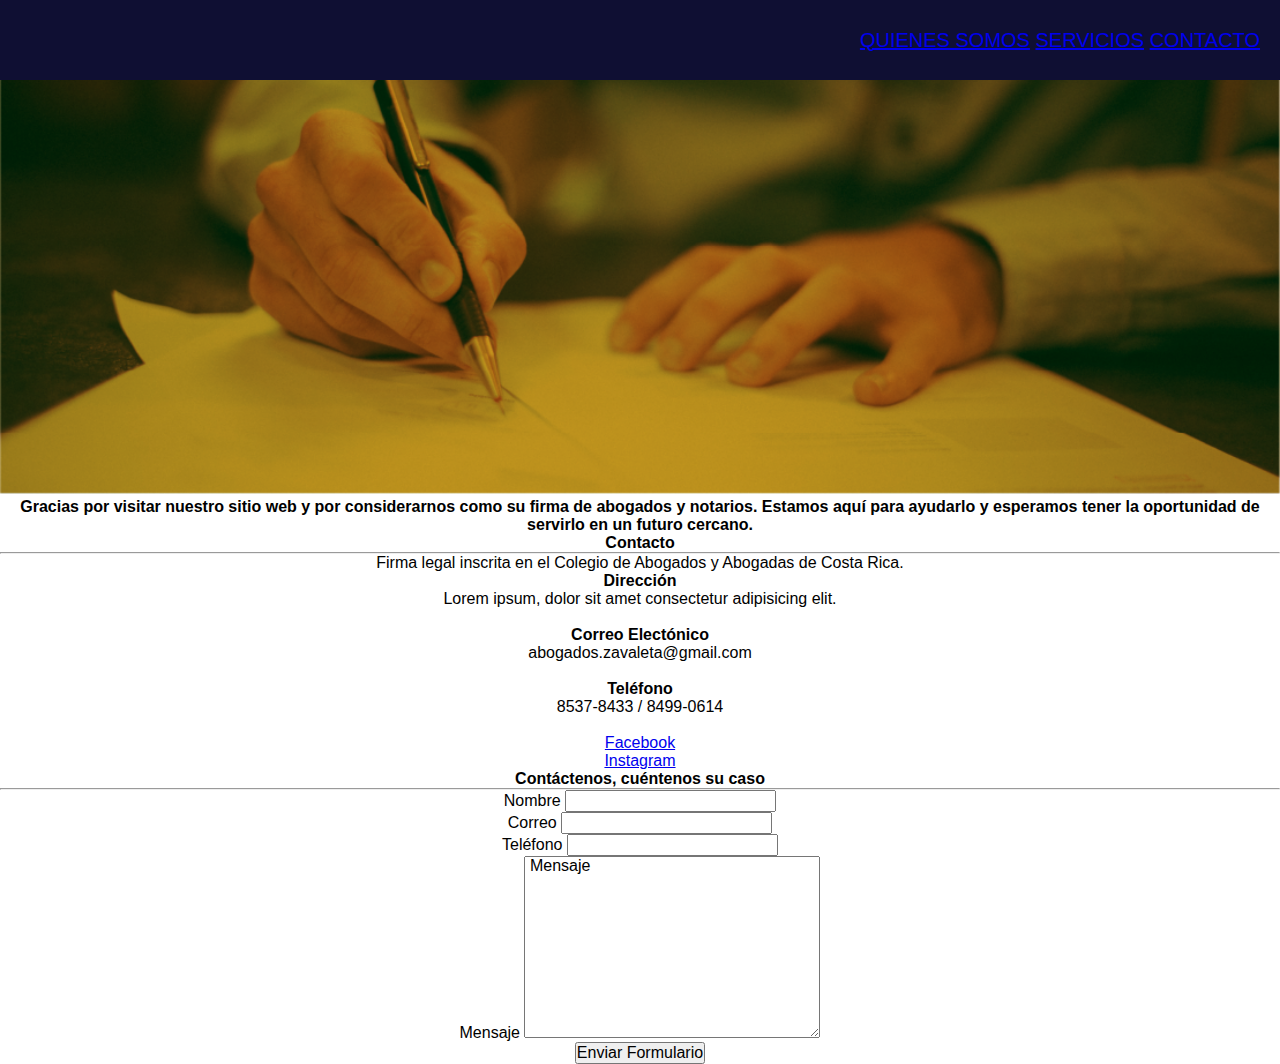
==== html/contacto.html @ 47564feb "first commit" ====
<!DOCTYPE html>
<html lang="en">
<head>
    <meta charset="UTF-8">
    <meta http-equiv="X-UA-Compatible" content="IE=edge">
    <meta name="viewport" content="width=device-width, initial-scale=1.0">
    <link rel="stylesheet" href="../styles/style1.css">
    <title>Contacto</title>
</head>
<body>
    <header>
        <div class="head">
            
            <div class="logo">
                <a href="./assets/imagenes/logo header.png"></a>
            </div>
            <nav class="navbar">
                    <a href="./html/quienes somos.html">Quienes Somos</a>
                    <a href="./html/servicios.html">Servicios</a>
                    <a href="./html/contacto.html">Contacto</a>
            </nav>
        </div>
    </header>
    <main>
        <section>
            <img src="../assets/imagenes/Recurso 13.png" width="100%" alt="">
            <h3>Gracias por visitar nuestro sitio web y por considerarnos como su firma de abogados y notarios. Estamos aquí para ayudarlo y esperamos tener la oportunidad de servirlo en un futuro cercano.</h3>
        </section>
        <section>
            <h2>Contacto</h2>
            <hr>
            <p>Firma legal inscrita en el Colegio de Abogados y Abogadas de Costa Rica.</p>
        </section>
        <section>
            <h4>Dirección</h4>
            <p>Lorem ipsum, dolor sit amet consectetur adipisicing elit.</p>
            <br>
            <h4>Correo Electónico</h4>
            <p>abogados.zavaleta@gmail.com</p>
            <br>
            <h4>Teléfono</h4>
            <p>8537-8433 / 8499-0614</p>
            <br>
            <a href="#">Facebook</a>
            <br>
            <a href="#">Instagram</a>
        </section>
    
        <section>
                <h2>Contáctenos, cuéntenos su caso</h2>
                <hr>
                <form action="">
                    <label for="nombre">Nombre</label>
                    <input type="text" id="nombre" name="nombre">
                    <br>
                    <label for="correo">Correo</label>
                    <input type="text" id="correo" name="correo">
                    <br>
                    <label for="tel">Teléfono</label>
                    <input type="text" id="tel" name="tel">
                    <br>
                    <label for="msj">Mensaje</label>
                    <textarea name="msj" id="msj" cols="30" rows="10" placeholder="Maximo 10 palabras"> Mensaje</textarea>
                    <br>
                    <button type="submit">Enviar Formulario</button>
                </form>
        </section>
    </main>
    
</body>
</html>
---- styles/style1.css ----
*{
    margin: 0;
    padding: 0;
	box-sizing: border-box;
	font-size: 100%;
	vertical-align: baseline;
}

body{
	text-align: center;
	font-family: sans-serif;
}

.header{
    display: flex;
	justify-content: center;
    align-items: center;
}

.head{
	display: flex;
	align-items: center;
	justify-content: space-between;
	height: 80px;
	background: #0F0F33;
	position: fixed;
	width: 100%;
	z-index: 100;
}

.header .logo{
	margin: 0;
	padding: 25px 30px;
}

.navbar{
	display: flex;
	margin-right: 10x;
}

.logo{
	margin-left: 30px;
	height: 100px;
}

.navbar{
	display: block;
	padding: 23px 20px;
	color: #fff;
	text-transform: uppercase;
	font-size: 20px;
}

.banner{
	width: 100%;
}

*{
    
    font-family: 'Work Sans', sans-serif;

}

h1{
    font-family: 'WorkSans';
}
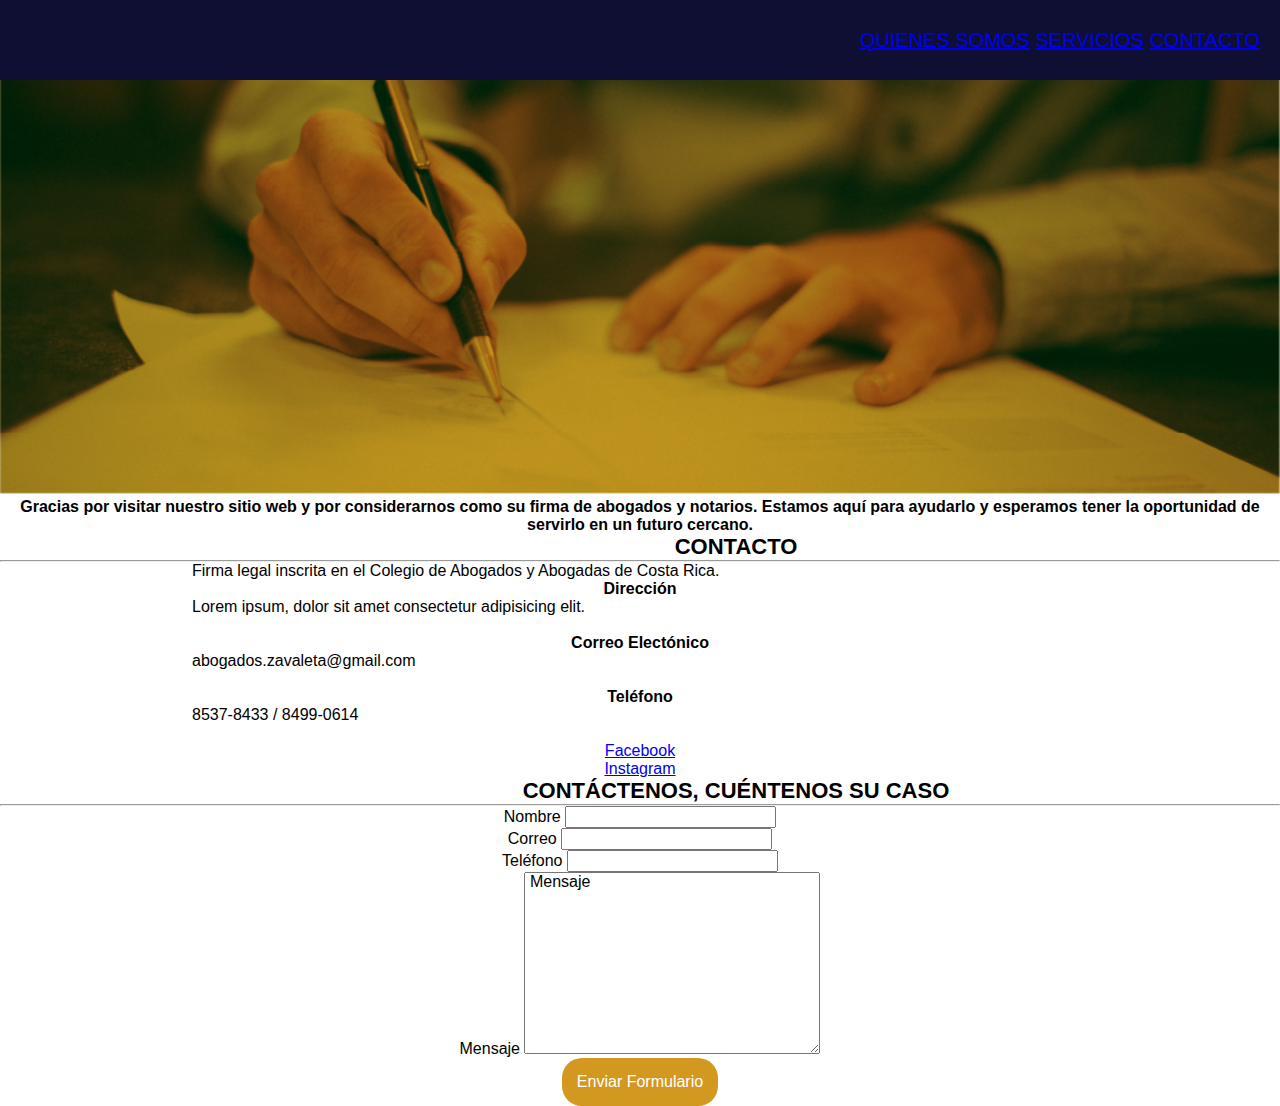
==== commit 54f61f88: "-m cambios proyecto git push" ====
--- a/html/contacto.html
+++ b/html/contacto.html
@@ -62,7 +62,7 @@
                     <label for="msj">Mensaje</label>
                     <textarea name="msj" id="msj" cols="30" rows="10" placeholder="Maximo 10 palabras"> Mensaje</textarea>
                     <br>
-                    <button type="submit">Enviar Formulario</button>
+                    <button class="button" type="submit">Enviar Formulario</button>
                 </form>
         </section>
     </main>
--- a/styles/style1.css
+++ b/styles/style1.css
@@ -53,14 +53,40 @@
 
 .banner{
 	width: 100%;
+	padding-bottom: 40px;
 }
 
 *{
-    
     font-family: 'Work Sans', sans-serif;
-
 }
 
 h1{
     font-family: 'WorkSans';
-}+}
+
+h2{
+	font-size: 22px;
+	padding-left: 15%;
+	font-style: normal;
+	text-transform: uppercase;
+}
+
+p{
+	padding-left: 15%;
+	font-size: 16px;
+	text-align: justify;
+	padding-right: 20%;
+}
+
+.seccion1{
+	text-size-adjust: 20px;
+}
+
+.button{
+	border: none;
+	background-color: #D39820;
+	color: #fff;
+	padding: 15px 15px;
+	border-radius: 20px;
+	font-size: 16px;
+}
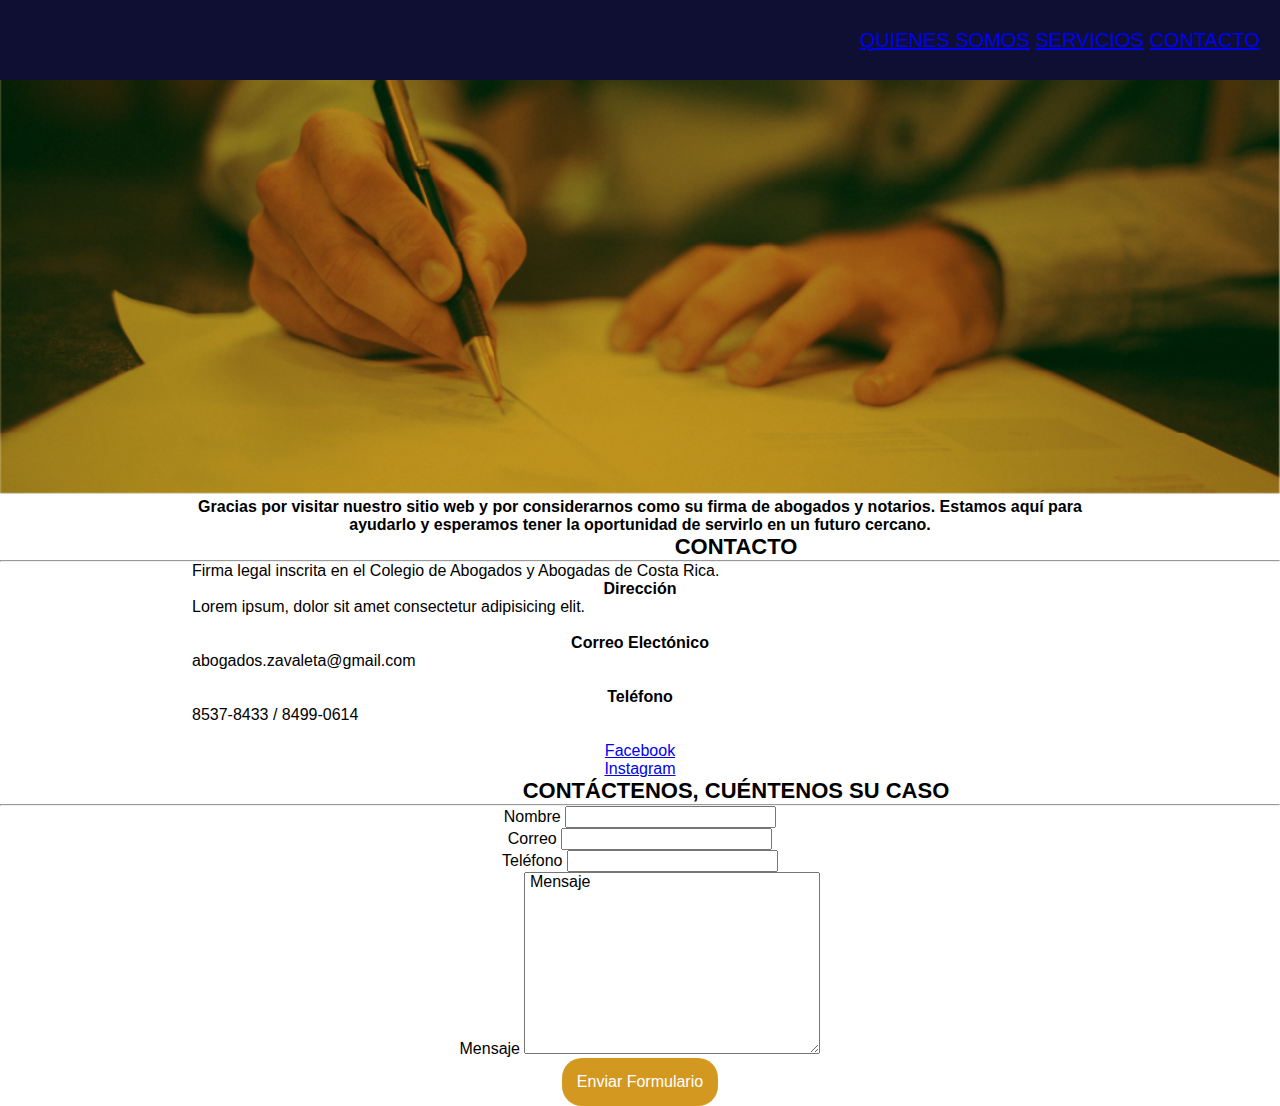
==== commit f2b50d76: "arregle logo en menu" ====
--- a/html/contacto.html
+++ b/html/contacto.html
@@ -12,7 +12,7 @@
         <div class="head">
             
             <div class="logo">
-                <a href="./assets/imagenes/logo header.png"></a>
+                <a href="#index"><img src="./assets/imagenes/logo header.png" alt=""></a>
             </div>
             <nav class="navbar">
                     <a href="./html/quienes somos.html">Quienes Somos</a>
--- a/styles/style1.css
+++ b/styles/style1.css
@@ -71,11 +71,19 @@
 	text-transform: uppercase;
 }
 
+h3{
+	font-size: 16px;
+	padding-left: 15%;
+	padding-right: 15%;
+
+}
+
 p{
 	padding-left: 15%;
+	padding-right: 15%;
 	font-size: 16px;
 	text-align: justify;
-	padding-right: 20%;
+	
 }
 
 .seccion1{
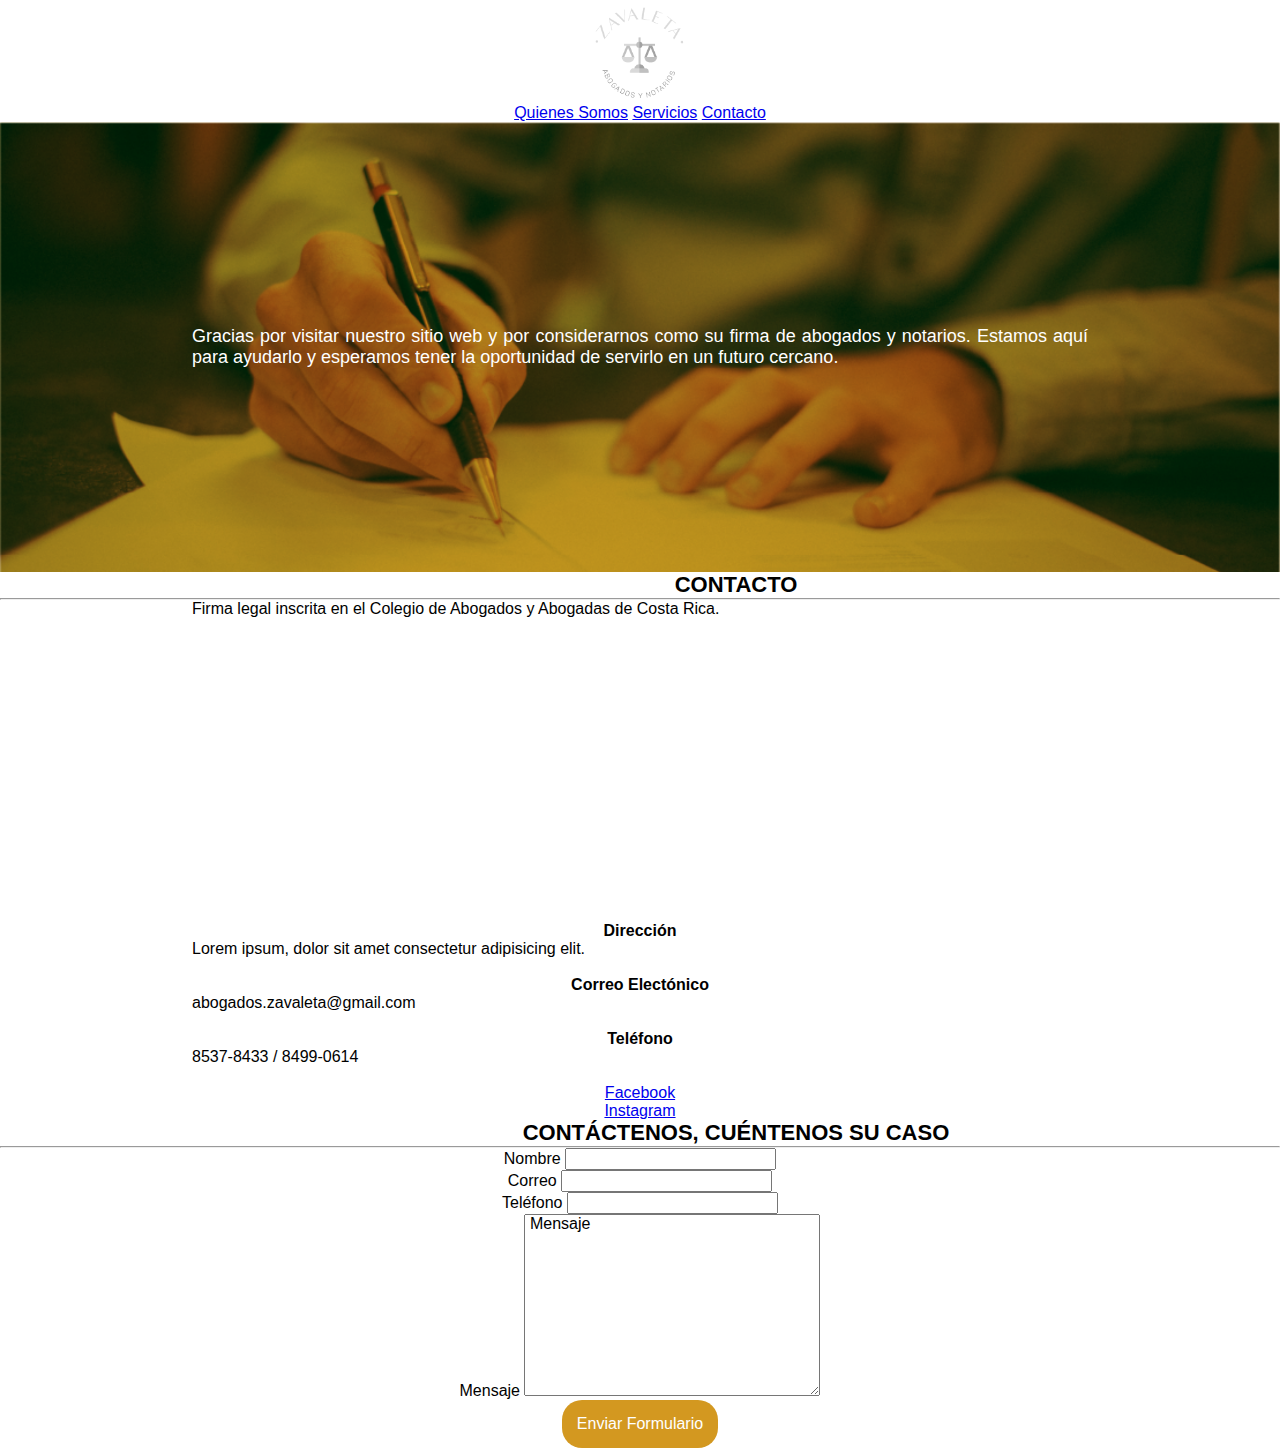
==== commit dc22e905: "index cambios" ====
--- a/html/contacto.html
+++ b/html/contacto.html
@@ -12,18 +12,18 @@
         <div class="head">
             
             <div class="logo">
-                <a href="#index"><img src="./assets/imagenes/logo header.png" alt=""></a>
+                <a href="../index.html"><img src="../assets/imagenes/logo header.png" height="100px" alt=""></a>
             </div>
             <nav class="navbar">
-                    <a href="./html/quienes somos.html">Quienes Somos</a>
-                    <a href="./html/servicios.html">Servicios</a>
-                    <a href="./html/contacto.html">Contacto</a>
+                    <a href="../html/quienes somos.html">Quienes Somos</a>
+                    <a href="../html/servicios.html">Servicios</a>
+                    <a href="#">Contacto</a>
             </nav>
         </div>
     </header>
     <main>
         <section>
-            <img src="../assets/imagenes/Recurso 13.png" width="100%" alt="">
+            <div class="imagen-banner2">
             <h3>Gracias por visitar nuestro sitio web y por considerarnos como su firma de abogados y notarios. Estamos aquí para ayudarlo y esperamos tener la oportunidad de servirlo en un futuro cercano.</h3>
         </section>
         <section>
@@ -32,6 +32,7 @@
             <p>Firma legal inscrita en el Colegio de Abogados y Abogadas de Costa Rica.</p>
         </section>
         <section>
+            <iframe src="https://www.google.com/maps/embed?pb=!1m14!1m12!1m3!1d245.55983317809864!2d-84.2136245927042!3d10.020379930048243!2m3!1f0!2f0!3f0!3m2!1i1024!2i768!4f13.1!5e0!3m2!1ses!2scr!4v1685131759514!5m2!1ses!2scr" width="400" height="300" style="border:0;" allowfullscreen="" loading="lazy" referrerpolicy="no-referrer-when-downgrade"></iframe>
             <h4>Dirección</h4>
             <p>Lorem ipsum, dolor sit amet consectetur adipisicing elit.</p>
             <br>
@@ -46,7 +47,7 @@
             <a href="#">Instagram</a>
         </section>
     
-        <section>
+        <section id="contact-form">
                 <h2>Contáctenos, cuéntenos su caso</h2>
                 <hr>
                 <form action="">
--- a/styles/style1.css
+++ b/styles/style1.css
@@ -1,54 +1,48 @@
 *{
     margin: 0;
     padding: 0;
-	box-sizing: border-box;
 	font-size: 100%;
-	vertical-align: baseline;
 }
 
-body{
-	text-align: center;
-	font-family: sans-serif;
+*{
+    font-family: 'Work Sans', sans-serif;
+}
+
+.main-container{
+    max-width: 1200px;
+    width: 90%;
+    height: inherit;
 }
 
 .header{
+	height: 150px;
+	width: 100%;
+	background-color: #0F0F33;
     display: flex;
+    align-items: center;
 	justify-content: center;
-    align-items: center;
 }
 
-.head{
+.header .main-container nav{
 	display: flex;
+	flex-direction: row;
+	height: inherit;
+	width: 100%;
+	justify-content: flex-end ;
 	align-items: center;
-	justify-content: space-between;
-	height: 80px;
-	background: #0F0F33;
-	position: fixed;
-	width: 100%;
-	z-index: 100;
 }
 
-.header .logo{
-	margin: 0;
-	padding: 25px 30px;
+header .main-container nav ul{
+    list-style: none;
+    display: inline;
+}
+header .main-container nav ul li{
+    display: inline;
 }
 
-.navbar{
-	display: flex;
-	margin-right: 10x;
-}
-
-.logo{
-	margin-left: 30px;
-	height: 100px;
-}
-
-.navbar{
-	display: block;
-	padding: 23px 20px;
-	color: #fff;
-	text-transform: uppercase;
-	font-size: 20px;
+header .main-container nav ul li a{
+    color: #0F0F33;
+    padding: 19px;
 }
 
 .banner{
@@ -56,10 +50,11 @@
 	padding-bottom: 40px;
 }
 
-*{
-    font-family: 'Work Sans', sans-serif;
+
+body{
+	text-align: center;
+	font-family: sans-serif;
 }
-
 h1{
     font-family: 'WorkSans';
 }
@@ -72,9 +67,13 @@
 }
 
 h3{
-	font-size: 16px;
+	font-size: 18px;
+	font-style: normal;
 	padding-left: 15%;
 	padding-right: 15%;
+	color: #fff;
+	font-weight: 300;
+	text-align: justify;
 
 }
 
@@ -98,3 +97,62 @@
 	border-radius: 20px;
 	font-size: 16px;
 }
+
+.imagen-banner{
+	background-image: url("../assets/imagenes/banner\ 2.png");
+	width: 100%;
+	height: 450px;
+	background-repeat: no-repeat;
+	background-size: cover;
+	display: flex;
+    justify-content: center;
+    align-items: center;
+
+}
+
+
+.imagen-banner2{
+	background-image: url("../assets/imagenes/Recurso\ 13.png");
+	width: 100%;
+	height: 450px;
+	background-repeat: no-repeat;
+	background-size: cover;
+	display: flex;
+    justify-content: center;
+    align-items: center;
+}
+
+
+.imagen-banner3{
+	background-image: url("../assets/imagenes/banner\ 3.png");
+	width: 100%;
+	height: 450px;
+	background-repeat: no-repeat;
+	background-size: cover;
+	display: flex;
+    justify-content: center;
+    align-items: center;
+}
+
+*hr { 
+	display: block;
+	margin-top: 0.5em;
+	margin-bottom: 0.5em;
+	border-style: inset;
+	border-width: 1px;
+	color: #0F0F33;
+  }
+
+
+.contact-form{
+	background-color: #9a999f51;
+	font-family: sans-serif;
+    font-size: 16px;
+    display: block;
+    padding: 10px;
+    margin: 15px;
+    width: 800px;
+    resize: none;
+    border-radius: 10px;
+    outline: none;
+}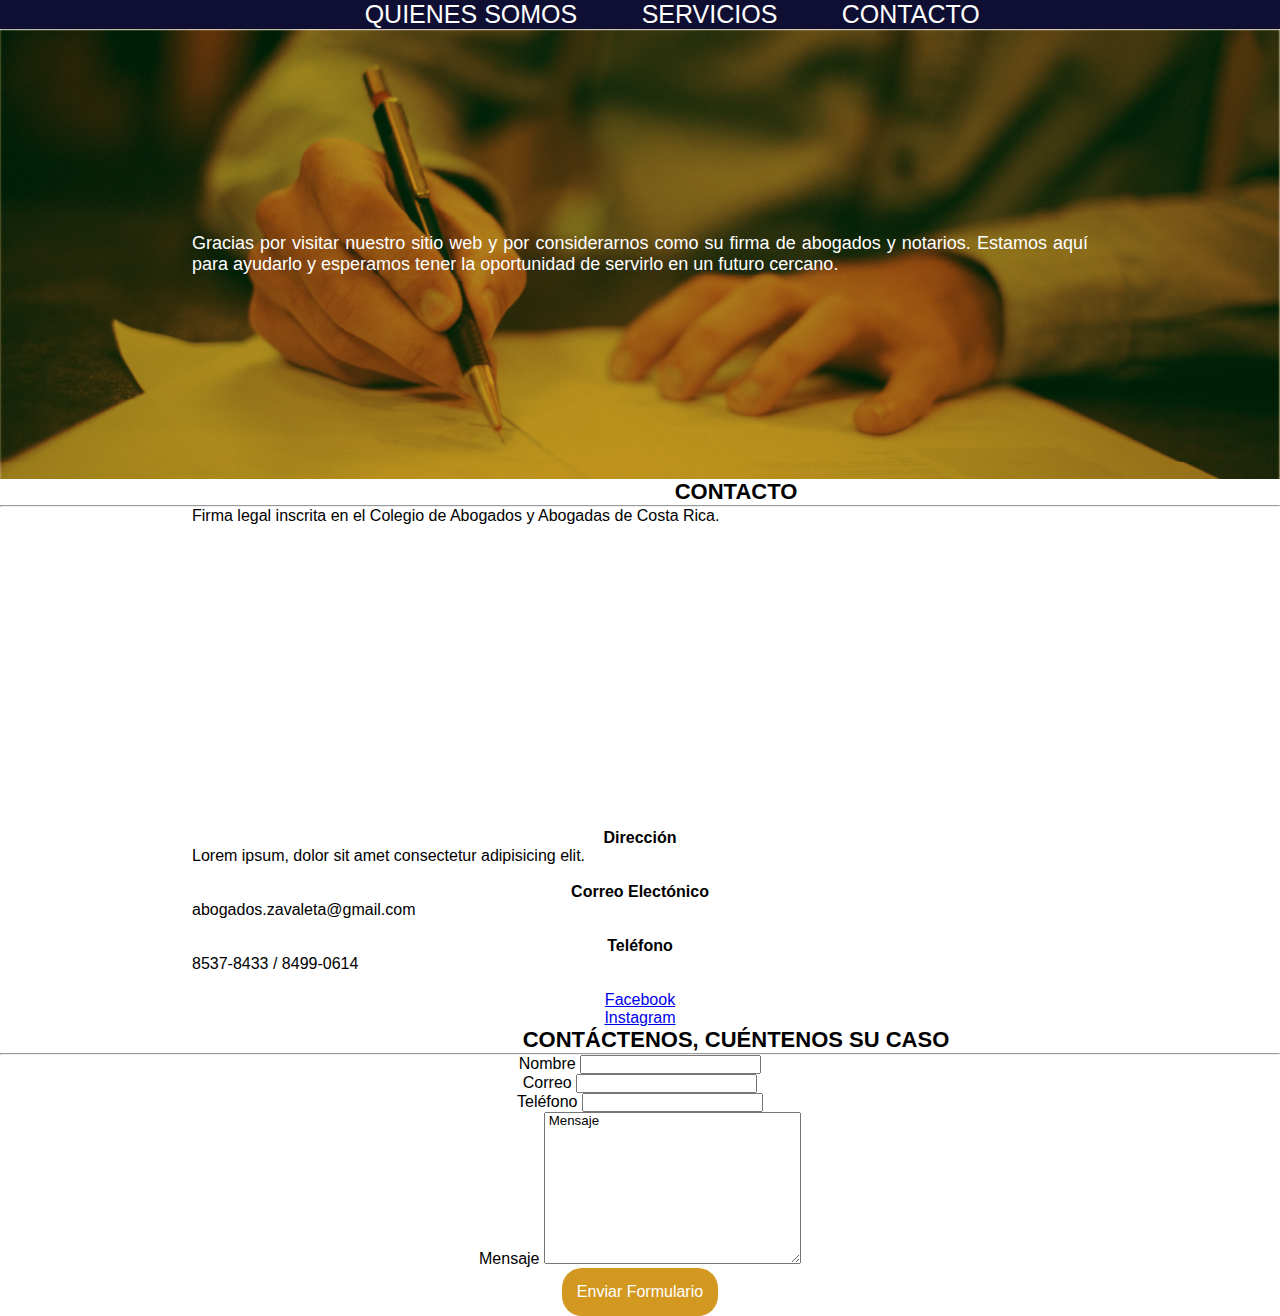
==== commit 0722d56d: "cmabios inicio" ====
--- a/html/contacto.html
+++ b/html/contacto.html
@@ -9,15 +9,14 @@
 </head>
 <body>
     <header>
-        <div class="head">
-            
-            <div class="logo">
-                <a href="../index.html"><img src="../assets/imagenes/logo header.png" height="100px" alt=""></a>
-            </div>
-            <nav class="navbar">
-                    <a href="../html/quienes somos.html">Quienes Somos</a>
-                    <a href="../html/servicios.html">Servicios</a>
-                    <a href="#">Contacto</a>
+        <div class="main-container">
+            <nav>
+                <ul>
+                    <li><a href="../index.html"><img src="./assets/imagenes/logo header.png" height="100px" alt=""></a></li>
+                    <li><a href="../html/quienes somos.html">Quienes Somos</a> </li>
+                    <li><a href="../html/servicios.html">Servicios</a></li>
+                    <li><a href="#">Contacto</a></li>
+                </ul>    
             </nav>
         </div>
     </header>
--- a/styles/style1.css
+++ b/styles/style1.css
@@ -1,17 +1,18 @@
 *{
     margin: 0;
     padding: 0;
-	font-size: 100%;
+	font-family: 'Work Sans', sans-serif;
 }
 
-*{
-    font-family: 'Work Sans', sans-serif;
+.main-title{
+    font-size: 25px;
+    font-weight: bold;
 }
 
 .main-container{
-    max-width: 1200px;
-    width: 90%;
+    width: 100%;
     height: inherit;
+	background-color: #0F0F33;
 }
 
 .header{
@@ -34,15 +35,19 @@
 
 header .main-container nav ul{
     list-style: none;
-    display: inline;
+    display: inline-block;
 }
 header .main-container nav ul li{
     display: inline;
 }
 
 header .main-container nav ul li a{
-    color: #0F0F33;
-    padding: 19px;
+    color: #ffffff;
+	font-size: 25px;
+	font-weight: 300;
+    padding: 30px;
+	text-decoration: none;
+	text-transform: uppercase;
 }
 
 .banner{
@@ -143,10 +148,12 @@
 	color: #0F0F33;
   }
 
+#contact{
+    background-color:#ee0909 ;
+ }
 
-.contact-form{
-	background-color: #9a999f51;
-	font-family: sans-serif;
+#contact form input, #contact form textarea{
+	font-family: 'Work Sans', sans-serif;
     font-size: 16px;
     display: block;
     padding: 10px;
@@ -154,5 +161,7 @@
     width: 800px;
     resize: none;
     border-radius: 10px;
+	border: 1px solid rgb(227, 166, 245);
     outline: none;
+	box-shadow: 0px 5px 10px 0px rgba(153, 62, 213, 0.7);
 }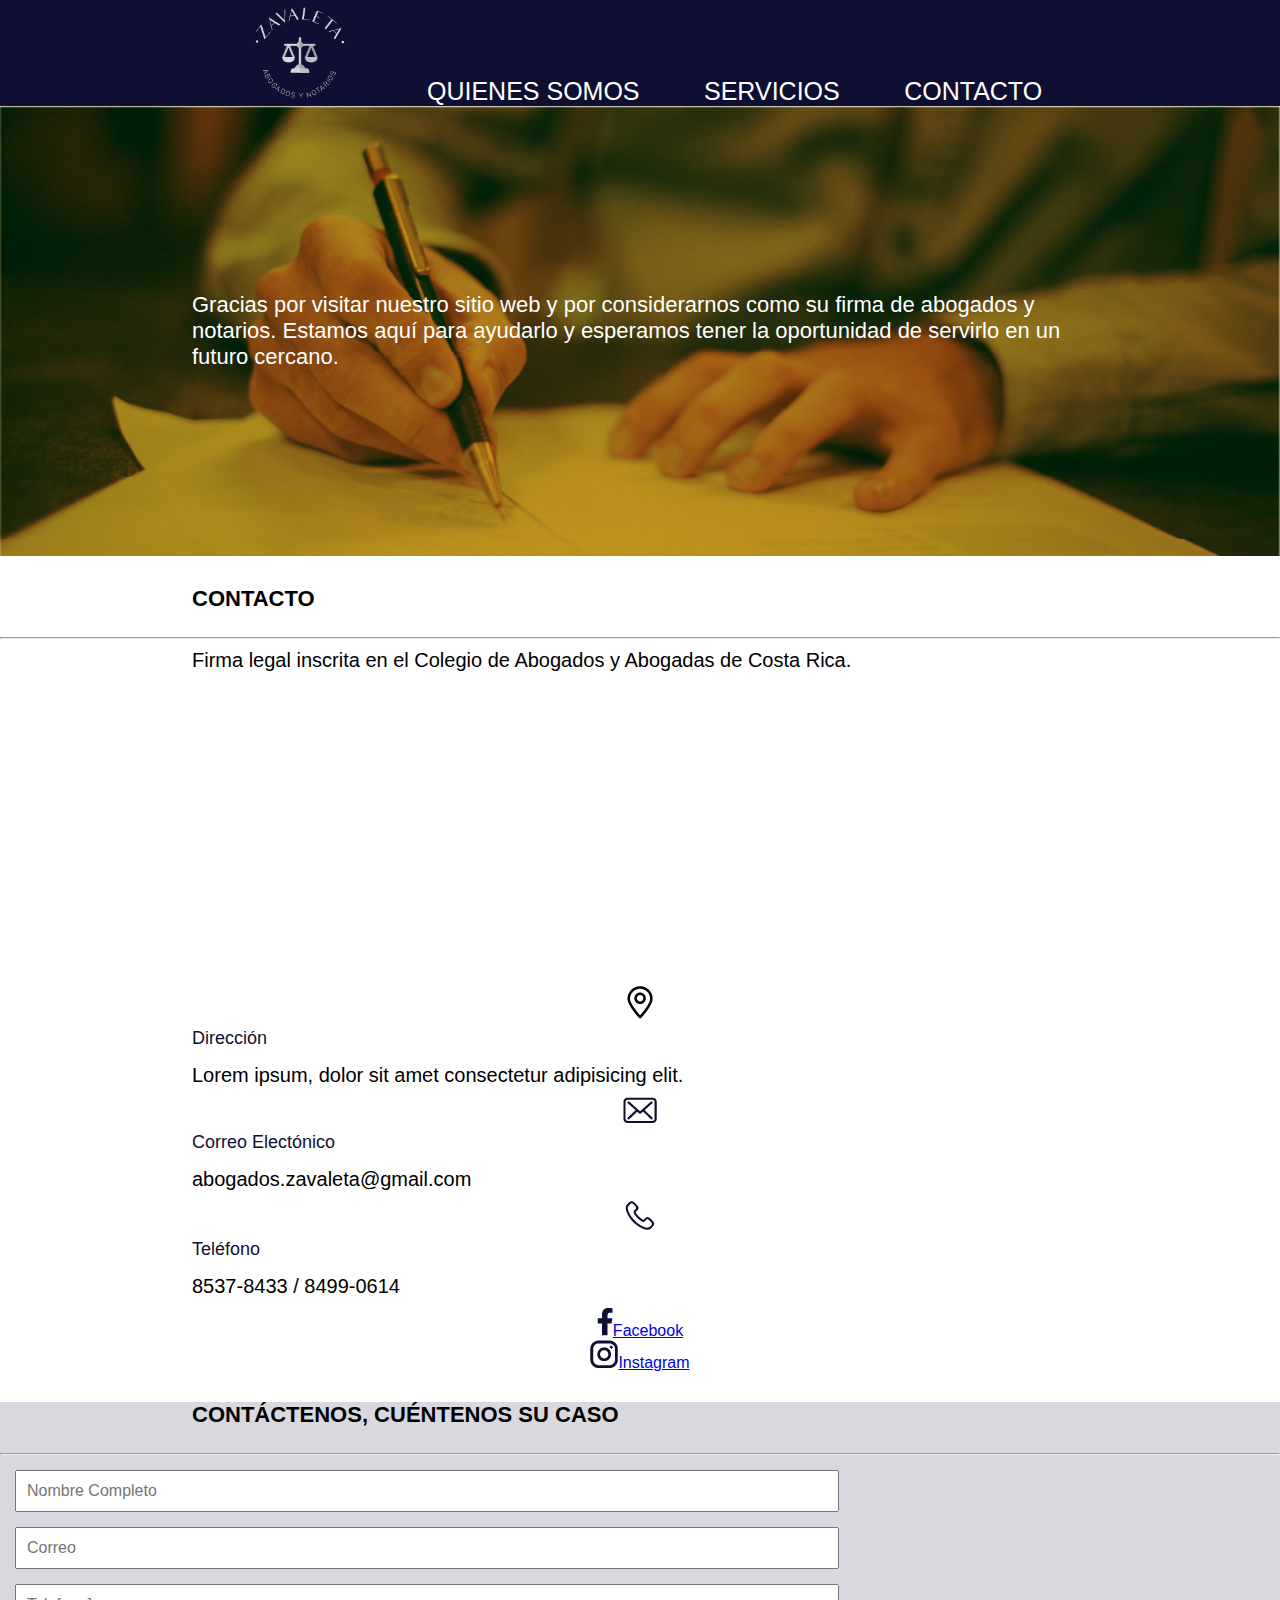
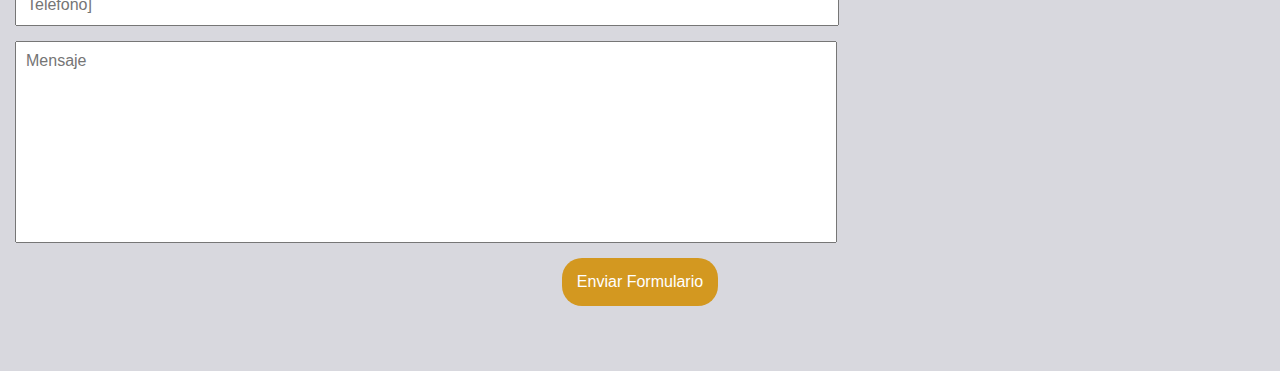
==== commit 00c162ad: "cmabios styles" ====
--- a/html/contacto.html
+++ b/html/contacto.html
@@ -12,7 +12,7 @@
         <div class="main-container">
             <nav>
                 <ul>
-                    <li><a href="../index.html"><img src="./assets/imagenes/logo header.png" height="100px" alt=""></a></li>
+                    <li><a href="../index.html"><img src="../assets/imagenes/logo header.png" height="100px" alt=""></a></li>
                     <li><a href="../html/quienes somos.html">Quienes Somos</a> </li>
                     <li><a href="../html/servicios.html">Servicios</a></li>
                     <li><a href="#">Contacto</a></li>
@@ -32,38 +32,38 @@
         </section>
         <section>
             <iframe src="https://www.google.com/maps/embed?pb=!1m14!1m12!1m3!1d245.55983317809864!2d-84.2136245927042!3d10.020379930048243!2m3!1f0!2f0!3f0!3m2!1i1024!2i768!4f13.1!5e0!3m2!1ses!2scr!4v1685131759514!5m2!1ses!2scr" width="400" height="300" style="border:0;" allowfullscreen="" loading="lazy" referrerpolicy="no-referrer-when-downgrade"></iframe>
-            <h4>Dirección</h4>
-            <p>Lorem ipsum, dolor sit amet consectetur adipisicing elit.</p>
             <br>
-            <h4>Correo Electónico</h4>
-            <p>abogados.zavaleta@gmail.com</p>
-            <br>
-            <h4>Teléfono</h4>
-            <p>8537-8433 / 8499-0614</p>
-            <br>
-            <a href="#">Facebook</a>
-            <br>
-            <a href="#">Instagram</a>
+            <ul>
+                <li>
+                    <img src="../assets/imagenes/pin.png"><h4>Dirección</h4>
+                    <p>Lorem ipsum, dolor sit amet consectetur adipisicing elit.</p> 
+                </li>
+                <li>
+                    <img src="../assets/imagenes/mail.png" alt=""><h4>Correo Electónico</h4>
+                    <p>abogados.zavaleta@gmail.com</p>
+                </li>
+                <li>
+                    <img src="../assets/imagenes/phone.png" alt=""><h4>Teléfono</h4>
+                    <p>8537-8433 / 8499-0614</p>
+                </li>
+                <li>
+                    <img src="../assets/imagenes/fb.png" alt=""><a href="#">Facebook</a>
+                </li>
+                <li>
+                    <img src="../assets/imagenes/ig.png" alt=""><a href="#">Instagram</a>
+                </li>
+            </ul>
         </section>
-    
-        <section id="contact-form">
-                <h2>Contáctenos, cuéntenos su caso</h2>
-                <hr>
-                <form action="">
-                    <label for="nombre">Nombre</label>
-                    <input type="text" id="nombre" name="nombre">
-                    <br>
-                    <label for="correo">Correo</label>
-                    <input type="text" id="correo" name="correo">
-                    <br>
-                    <label for="tel">Teléfono</label>
-                    <input type="text" id="tel" name="tel">
-                    <br>
-                    <label for="msj">Mensaje</label>
-                    <textarea name="msj" id="msj" cols="30" rows="10" placeholder="Maximo 10 palabras"> Mensaje</textarea>
-                    <br>
-                    <button class="button" type="submit">Enviar Formulario</button>
-                </form>
+        <section id="contact">
+            <h2 style="text-align: left;">Contáctenos, cuéntenos su caso</h2>
+            <hr>
+            <form>
+                <input type="text" id="nombre" name="nombre" placeholder="Nombre Completo">
+                <input type="text" id="correo" name="correo" placeholder="Correo">
+                <input type="text" id="tel" name="tel" placeholder="Telefono]">
+                <textarea name="msj" id="msj" rows="10" placeholder="Mensaje"></textarea>
+                <button class="button" type="submit">Enviar Formulario</button>
+            </form>
         </section>
     </main>
     
--- a/styles/style1.css
+++ b/styles/style1.css
@@ -35,7 +35,7 @@
 
 header .main-container nav ul{
     list-style: none;
-    display: inline-block;
+    display: inline;
 }
 header .main-container nav ul li{
     display: inline;
@@ -57,6 +57,7 @@
 
 
 body{
+	display: block;
 	text-align: center;
 	font-family: sans-serif;
 }
@@ -65,29 +66,43 @@
 }
 
 h2{
+	margin-top: 30px;
+    margin-bottom: 25px;
 	font-size: 22px;
 	padding-left: 15%;
 	font-style: normal;
 	text-transform: uppercase;
+	text-align: left;
+
 }
 
 h3{
-	font-size: 18px;
+	font-size: 22px;
+	line-height: 1,3;
 	font-style: normal;
 	padding-left: 15%;
 	padding-right: 15%;
 	color: #fff;
 	font-weight: 300;
-	text-align: justify;
-
+	text-align: left;
 }
 
 p{
-	padding-left: 15%;
-	padding-right: 15%;
-	font-size: 16px;
-	text-align: justify;
+	font-weight: 300;
+	padding: 10px 15%;
+	font-size: 20px;
+	text-align: left;
 	
+}
+
+h4{
+	font-weight: 300;
+	color: #0F0F33;
+	padding: 5px 15%;
+	font-size: 18px;
+	font-weight: 500;
+	text-align: left;
+
 }
 
 .seccion1{
@@ -101,6 +116,7 @@
 	padding: 15px 15px;
 	border-radius: 20px;
 	font-size: 16px;
+	margin-bottom: 65px;
 }
 
 .imagen-banner{
@@ -149,19 +165,21 @@
   }
 
 #contact{
-    background-color:#ee0909 ;
+    background-color:#0f0f3329 ;
  }
 
 #contact form input, #contact form textarea{
 	font-family: 'Work Sans', sans-serif;
     font-size: 16px;
     display: block;
+	justify-content: center;
     padding: 10px;
     margin: 15px;
     width: 800px;
     resize: none;
-    border-radius: 10px;
-	border: 1px solid rgb(227, 166, 245);
     outline: none;
-	box-shadow: 0px 5px 10px 0px rgba(153, 62, 213, 0.7);
+}
+
+img{
+	display: inline-block;
 }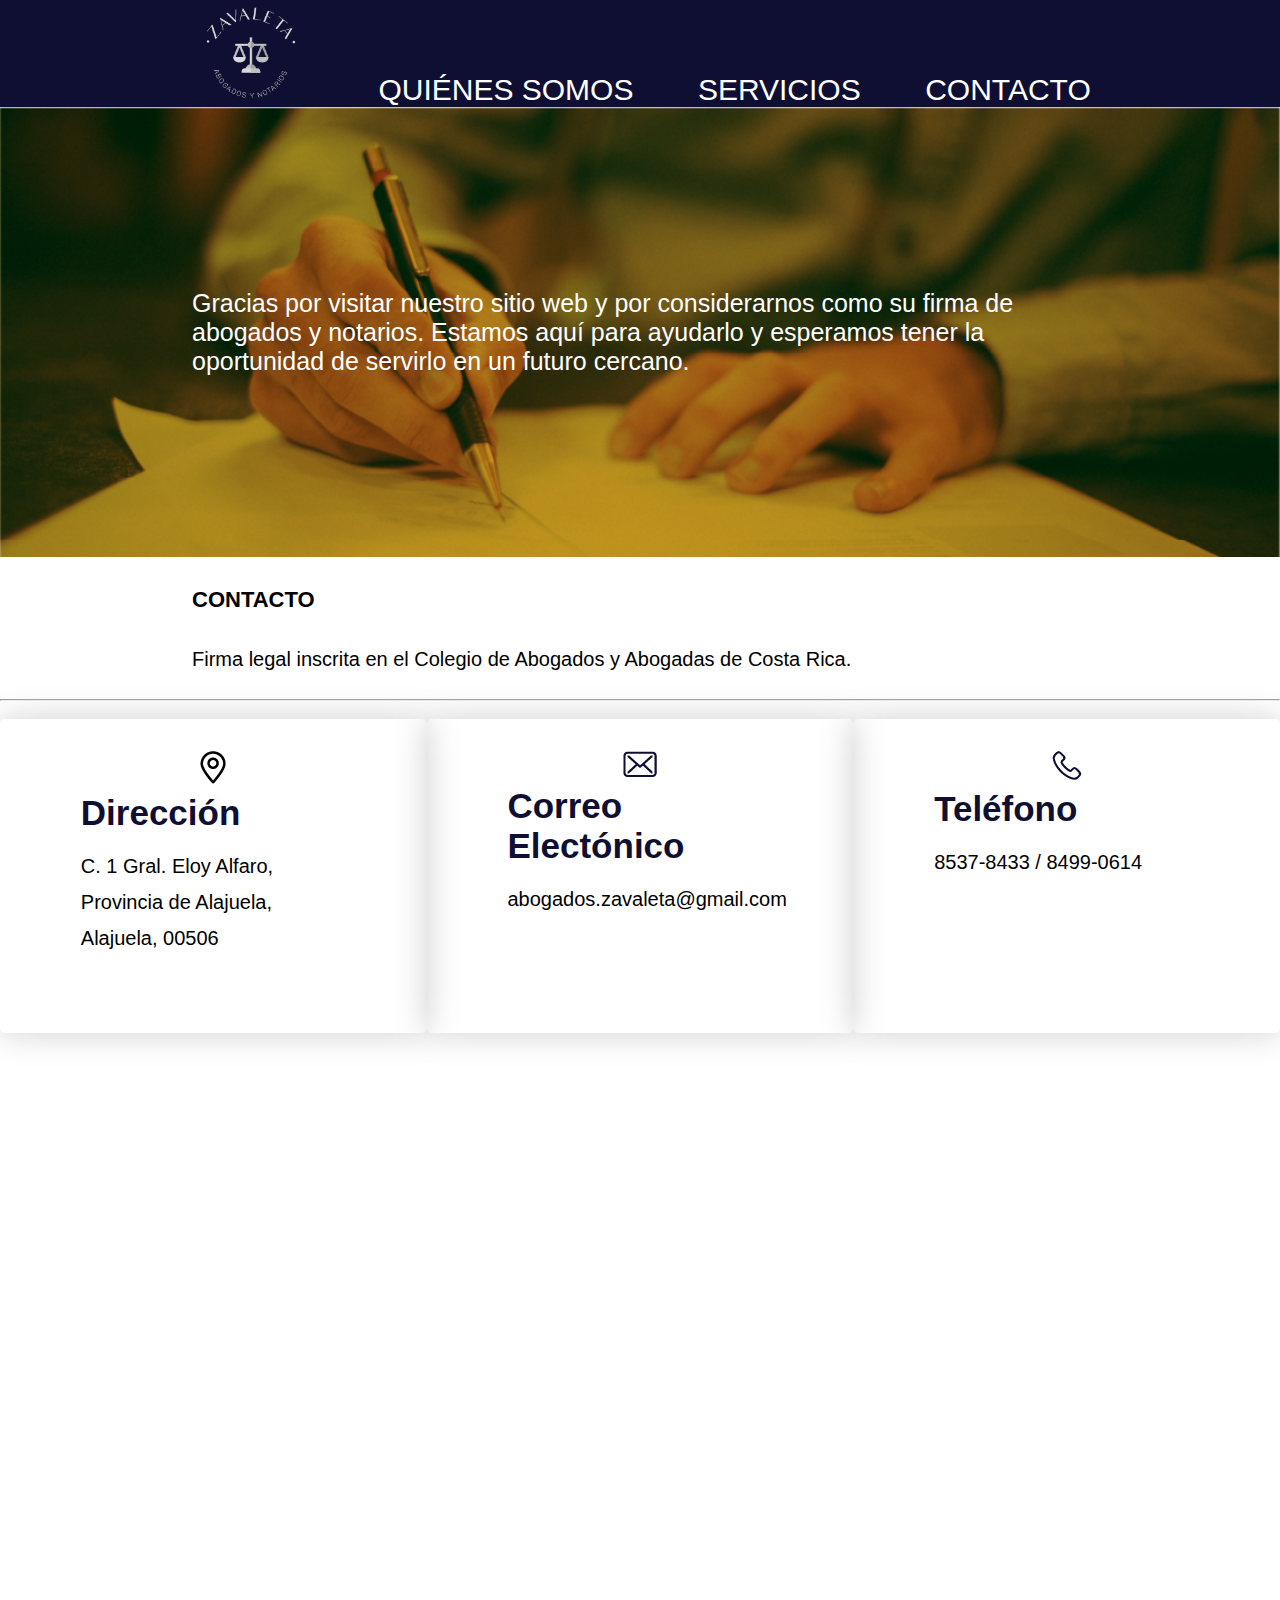
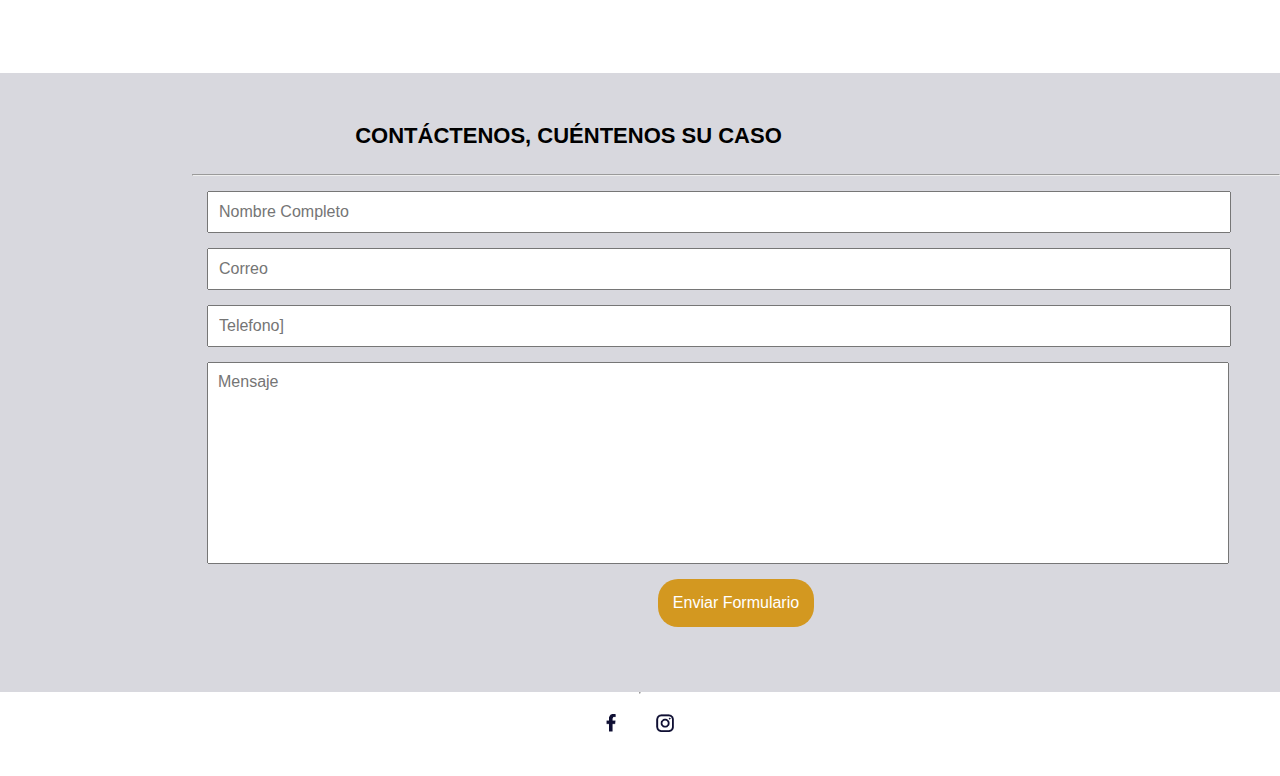
==== commit 0898b55c: "cambios en todas las paginas y en css" ====
--- a/html/contacto.html
+++ b/html/contacto.html
@@ -13,7 +13,7 @@
             <nav>
                 <ul>
                     <li><a href="../index.html"><img src="../assets/imagenes/logo header.png" height="100px" alt=""></a></li>
-                    <li><a href="../html/quienes somos.html">Quienes Somos</a> </li>
+                    <li><a href="../html/quienes somos.html">Quiénes Somos</a> </li>
                     <li><a href="../html/servicios.html">Servicios</a></li>
                     <li><a href="#">Contacto</a></li>
                 </ul>    
@@ -27,33 +27,39 @@
         </section>
         <section>
             <h2>Contacto</h2>
+            <p>Firma legal inscrita en el Colegio de Abogados y Abogadas de Costa Rica.</p>
+            <br>
             <hr>
-            <p>Firma legal inscrita en el Colegio de Abogados y Abogadas de Costa Rica.</p>
+            <br>
         </section>
+        <section id="info-contacto">
+            <div class="contenedor-titulo"></div>
+                <div class="contenedor-cards main-container">
+                    <div class="cards">
+                        <img src="../assets/imagenes/pin.png">
+                        <h4>Dirección</h4>
+                        <p>C. 1 Gral. Eloy Alfaro, Provincia de Alajuela, Alajuela, 00506</p>
+                    </div>
+                    <div class="cards">
+                        <img src="../assets/imagenes/mail.png" alt="">
+                        <h4>Correo Electónico</h4>
+                        <p>abogados.zavaleta@gmail.com</p>
+                    </div>
+                    <div class="cards">
+                        <img src="../assets/imagenes/phone.png" alt="">
+                        <h4>Teléfono</h4>
+                        <p>8537-8433 / 8499-0614</p>
+                    </div>
+            </div>
+        </section>
+       
+
         <section>
-            <iframe src="https://www.google.com/maps/embed?pb=!1m14!1m12!1m3!1d245.55983317809864!2d-84.2136245927042!3d10.020379930048243!2m3!1f0!2f0!3f0!3m2!1i1024!2i768!4f13.1!5e0!3m2!1ses!2scr!4v1685131759514!5m2!1ses!2scr" width="400" height="300" style="border:0;" allowfullscreen="" loading="lazy" referrerpolicy="no-referrer-when-downgrade"></iframe>
             <br>
-            <ul>
-                <li>
-                    <img src="../assets/imagenes/pin.png"><h4>Dirección</h4>
-                    <p>Lorem ipsum, dolor sit amet consectetur adipisicing elit.</p> 
-                </li>
-                <li>
-                    <img src="../assets/imagenes/mail.png" alt=""><h4>Correo Electónico</h4>
-                    <p>abogados.zavaleta@gmail.com</p>
-                </li>
-                <li>
-                    <img src="../assets/imagenes/phone.png" alt=""><h4>Teléfono</h4>
-                    <p>8537-8433 / 8499-0614</p>
-                </li>
-                <li>
-                    <img src="../assets/imagenes/fb.png" alt=""><a href="#">Facebook</a>
-                </li>
-                <li>
-                    <img src="../assets/imagenes/ig.png" alt=""><a href="#">Instagram</a>
-                </li>
-            </ul>
+            <iframe src="https://www.google.com/maps/embed?pb=!1m18!1m12!1m3!1d245.55980497864!2d-84.2134960058023!3d10.020417167852408!2m3!1f0!2f0!3f0!3m2!1i1024!2i768!4f13.1!3m3!1m2!1s0x8fa0f9c4b9f4f9e5%3A0xcde26f7a09bf35b4!2sCentro%20Cultural%20de%20Idiomas!5e0!3m2!1ses!2scr!4v1685380325595!5m2!1ses!2scr" width="800" height="600" style="border:0;" allowfullscreen="" loading="lazy" referrerpolicy="no-referrer-when-downgrade"></iframe>                <br>
+            <br>
         </section>
+
         <section id="contact">
             <h2 style="text-align: left;">Contáctenos, cuéntenos su caso</h2>
             <hr>
@@ -67,5 +73,16 @@
         </section>
     </main>
     
+    <footer>
+        <hr>
+        <div class="social-media">
+            <div class="social-media-box">
+                    <img src="../assets/imagenes/fb.png" alt="Facebook">
+            </div>
+            <div class="social-media-box">
+                <img src="../assets/imagenes/ig.png" alt="Instagram">
+            </div>
+        </div>
+    </footer>
 </body>
 </html>--- a/styles/style1.css
+++ b/styles/style1.css
@@ -43,11 +43,12 @@
 
 header .main-container nav ul li a{
     color: #ffffff;
-	font-size: 25px;
+	font-size: 30px;
 	font-weight: 300;
     padding: 30px;
 	text-decoration: none;
 	text-transform: uppercase;
+	justify-content: space-between;
 }
 
 .banner{
@@ -77,7 +78,7 @@
 }
 
 h3{
-	font-size: 22px;
+	font-size: 25px;
 	line-height: 1,3;
 	font-style: normal;
 	padding-left: 15%;
@@ -155,6 +156,11 @@
     align-items: center;
 }
 
+
+.servicios-descripcion{
+	padding-top: 20px;
+}
+
 *hr { 
 	display: block;
 	margin-top: 0.5em;
@@ -165,6 +171,8 @@
   }
 
 #contact{
+	padding-top: 20px;
+	padding-left: 15%;
     background-color:#0f0f3329 ;
  }
 
@@ -175,11 +183,77 @@
 	justify-content: center;
     padding: 10px;
     margin: 15px;
-    width: 800px;
+    width: 1000px;
     resize: none;
     outline: none;
 }
 
 img{
 	display: inline-block;
-}+}
+
+footer{
+    display: flex;
+    flex-direction: column;
+    justify-content: center;
+    align-items: center;
+    padding-bottom: 20px;
+    color: #0F0F33;
+}
+
+footer .social-media{
+    display: flex;
+    flex-direction: row;
+    justify-content: center;
+    align-items: center;
+}
+
+footer .social-media .social-media-box{
+    margin: 20px;
+
+}
+
+footer .social-media .social-media-box img{
+    height: 18px;
+}
+
+
+#info-contacto .contenedor-cards{
+	background-color: #fff;
+    width: 100%;
+    display: flex;
+    flex-direction: row;
+    justify-content: space-around;
+ }
+
+ #info-contacto .contenedor-cards .cards{
+    width: 400px;
+    height: 250px;
+    padding: 2em 1.5em;
+    border-radius: 5px;
+    box-shadow: 0 0 35px rgb(208, 208, 208);
+    cursor: pointer;
+    transition: 0,5s;
+ }
+
+ .cards h4{
+    font-size: 35px;
+    font-weight: bolder;
+    color:#0F0F33;
+ }
+
+ .cards h3{
+    margin: 5px 0px;
+ }
+
+ .cards p{
+    line-height: 1.8;
+ }
+
+ .cards:hover{
+    background-color: #D39820;
+ }
+
+ .cards:hover h4{
+    color: #fff;
+ }
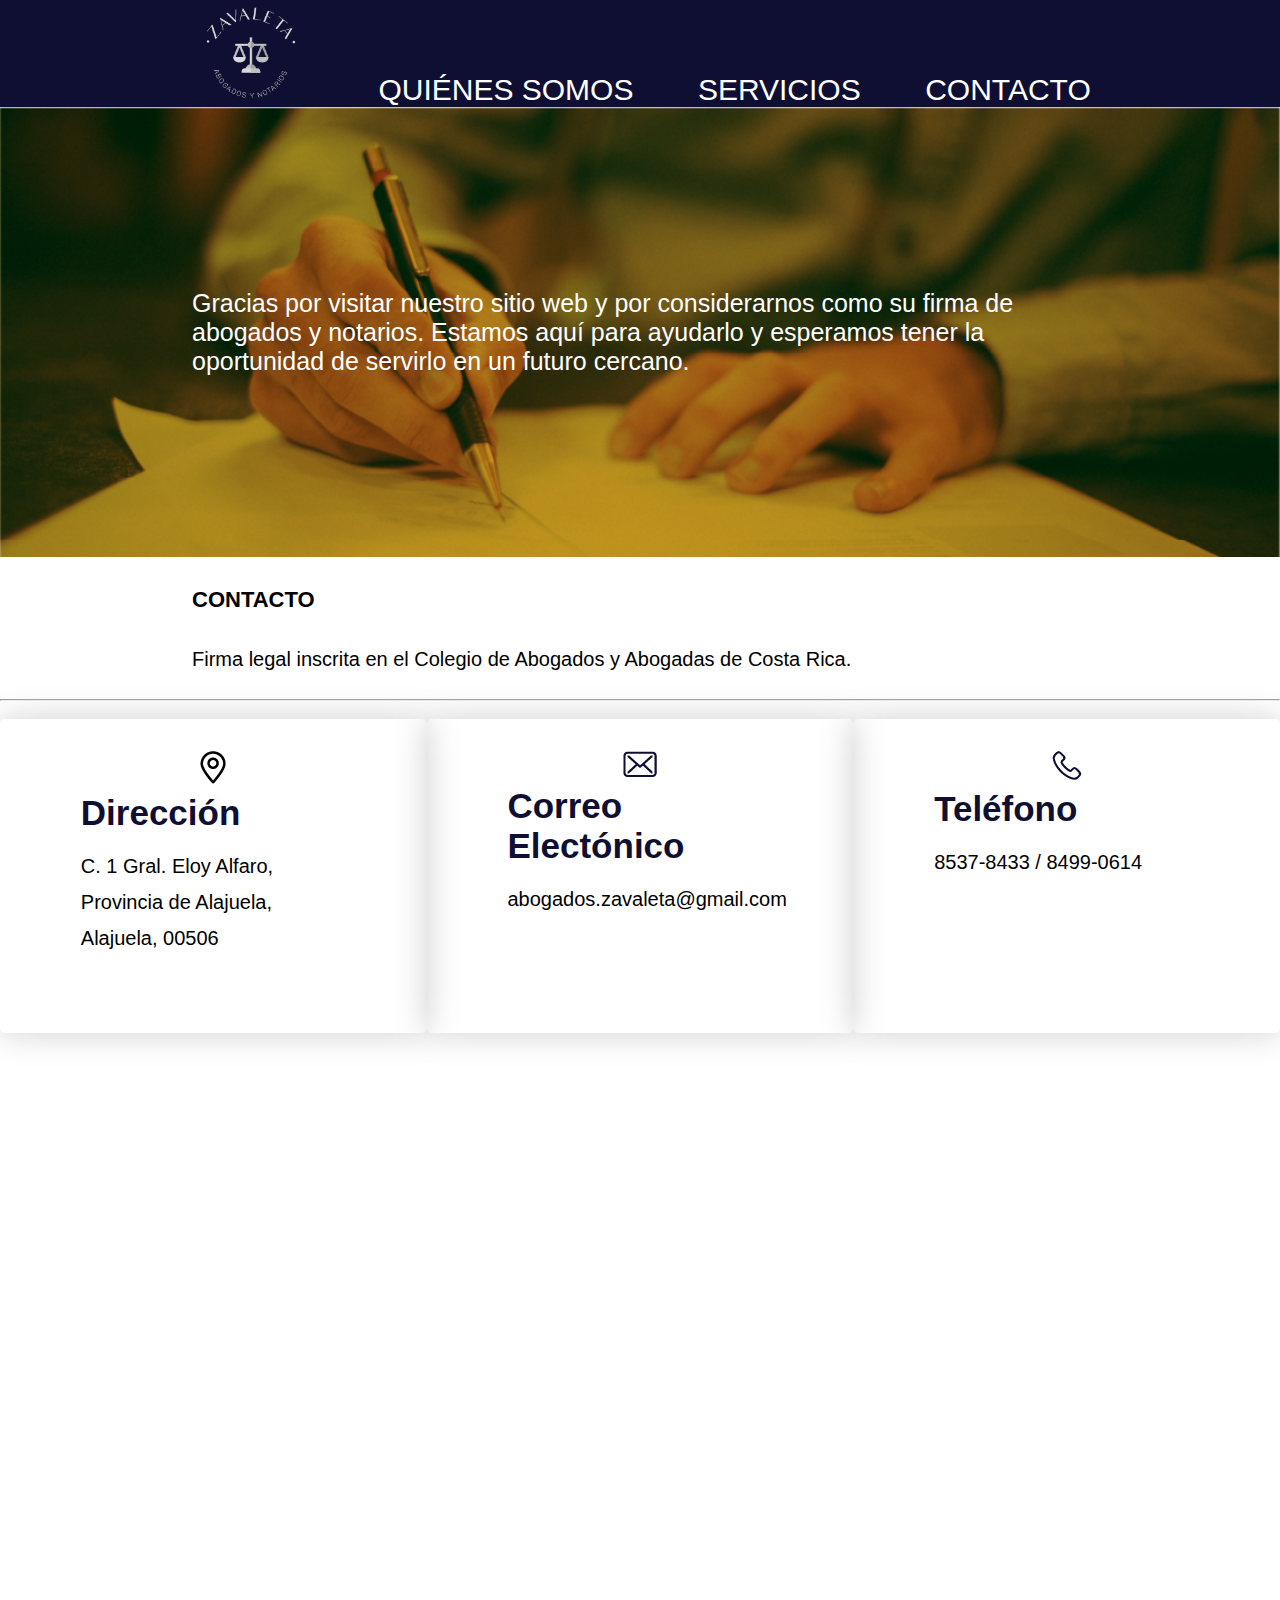
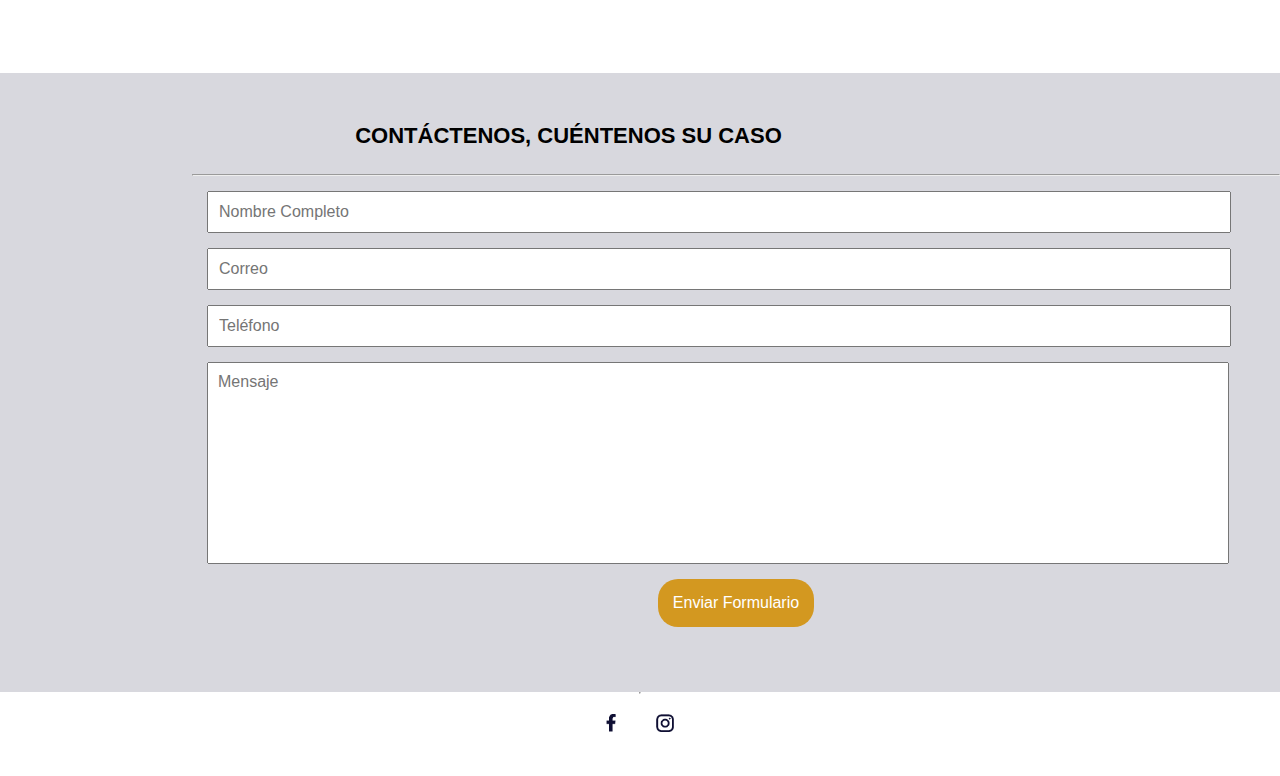
==== commit fc6df8c2: "cmabios ortografia" ====
--- a/html/contacto.html
+++ b/html/contacto.html
@@ -66,7 +66,7 @@
             <form>
                 <input type="text" id="nombre" name="nombre" placeholder="Nombre Completo">
                 <input type="text" id="correo" name="correo" placeholder="Correo">
-                <input type="text" id="tel" name="tel" placeholder="Telefono]">
+                <input type="text" id="tel" name="tel" placeholder="Teléfono">
                 <textarea name="msj" id="msj" rows="10" placeholder="Mensaje"></textarea>
                 <button class="button" type="submit">Enviar Formulario</button>
             </form>
